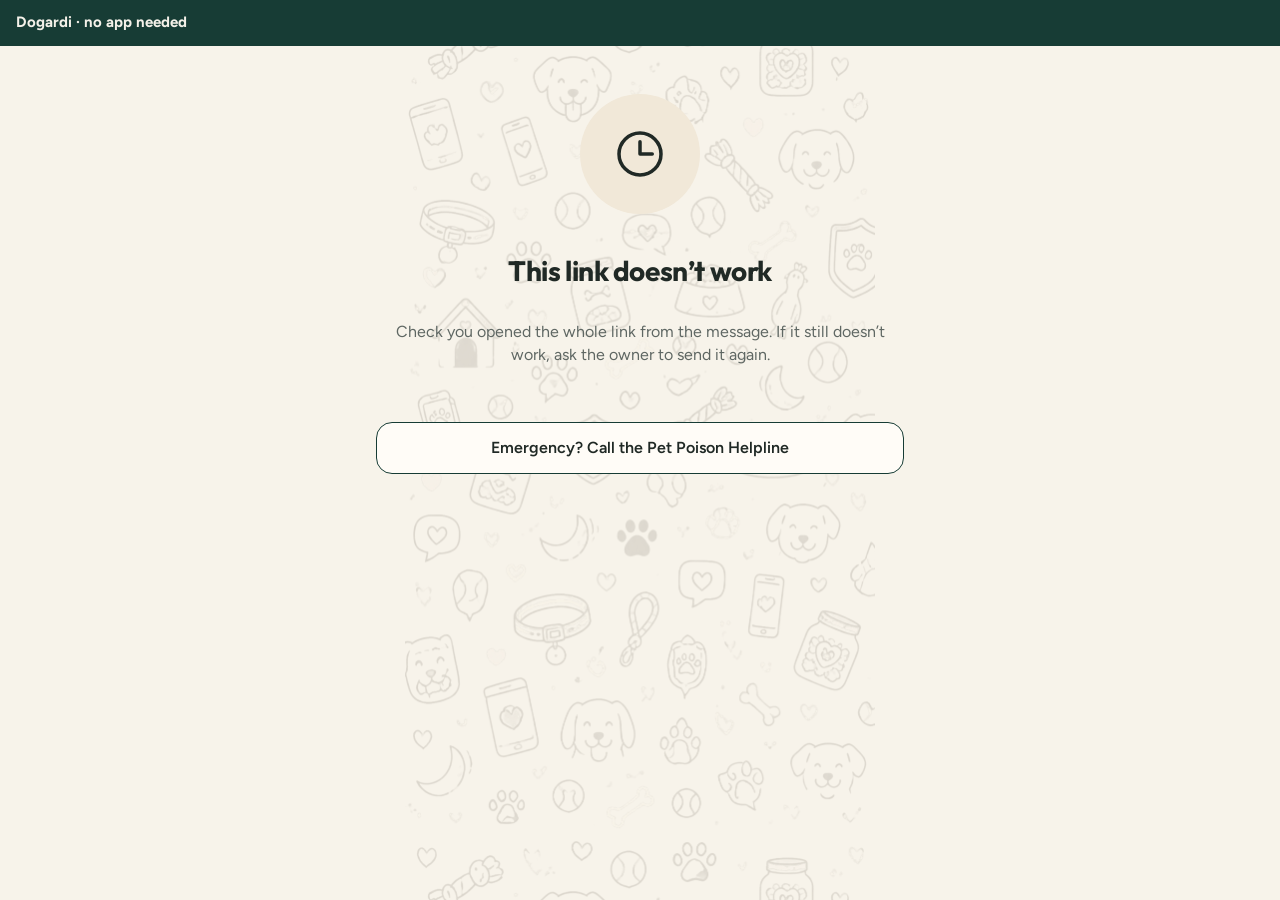
==== s/index.html @ 51e11c8e "Publish site" ====
<!doctype html>
<html lang="en">
<head>
  <meta charset="utf-8">
  <meta name="viewport" content="width=device-width, initial-scale=1, viewport-fit=cover">
  <meta name="robots" content="noindex">
  <meta name="referrer" content="no-referrer">
  <meta name="theme-color" content="#173C35">
  <title>Sitter link · Dogardi</title>
  <link rel="icon" href="mark.png">
  <link rel="preconnect" href="https://fonts.googleapis.com">
  <link rel="preconnect" href="https://fonts.gstatic.com" crossorigin>
  <link href="https://fonts.googleapis.com/css2?family=Figtree:wght@400;500;600;700&family=Outfit:wght@600;700&display=swap" rel="stylesheet">
  <link rel="stylesheet" href="theme.css">
  <link rel="stylesheet" href="sitter.css">
  <script src="sitter.js" defer></script>
</head>
<body>
  <header class="bar">
    <span id="shared-by">Dogardi · no app needed</span>
    <span class="expires" id="expires"></span>
  </header>

  <main id="page" aria-busy="true">
    <p class="muted center">Loading…</p>
  </main>

  <div class="toast" id="toast" role="status" aria-live="polite"></div>

  <footer class="footer" id="footer" hidden>
    <div class="inner">
      <a class="btn outline block" id="call-owner">Call</a>
      <button class="emergency block" data-emergency>Emergency</button>
    </div>
  </footer>
</body>
</html>
---- s/theme.css ----
/*
 * Soft Terrain colours for the sitter link page. These must match
 * src/theme/theme.ts (softTerrain) exactly; a test checks they do.
 * Change colours in theme.ts first, then copy them here.
 */
:root {
  --forest: #173C35;
  --forest-light: #22493F;
  --moss: #20332D;
  --bone: #F7F3EA;
  --cloud: #FFFCF7;
  --sage: #8FAF9D;
  --clay: #C9785B;
  --golden-oat: #D9B86C;
  --mist: #DCE8E5;
  --sand: #F1E8D8;
  --ink: #202925;
  --stone: #5F6763;
  --warm-white: #F4F1E9;
  --warm-line: #E6E0D5;
  --red: #9A3F33;
}
---- s/sitter.css ----
/* Sitter link page: same look as the app (Outfit headings, Figtree text, 24/16/12 corners). */
* { box-sizing: border-box; }

html, body { margin: 0; }

body {
  background: var(--bone) url('wallpaper.png') top center / 470px auto repeat-y;
  background-attachment: fixed;
  color: var(--ink);
  font: 400 16px/1.45 'Figtree', system-ui, sans-serif;
  -webkit-text-size-adjust: 100%;
  min-height: 100vh;
}

h1, h2 { font-family: 'Outfit', system-ui, sans-serif; letter-spacing: -0.015em; margin: 0; }
h1 { font-weight: 700; font-size: 28px; line-height: 34px; }
h2 { font-weight: 600; font-size: 19px; line-height: 24px; }

.bar {
  position: sticky; top: 0; z-index: 2;
  display: flex; justify-content: space-between; align-items: center; gap: 12px;
  background: var(--forest); color: var(--warm-white);
  padding: calc(env(safe-area-inset-top) + 12px) 16px 12px;
  font-weight: 700; font-size: 15px;
}
.bar .expires { color: var(--golden-oat); white-space: nowrap; }

main { max-width: 560px; margin: 0 auto; padding: 20px 16px 140px; display: grid; gap: 16px; }

.hello { display: flex; gap: 14px; align-items: center; }
.paw { width: 64px; height: 64px; flex: none; border-radius: 16px; background: var(--clay); display: grid; place-items: center; }
.muted { color: var(--stone); }

.label {
  font-weight: 700; font-size: 13px; letter-spacing: 0.06em; text-transform: uppercase;
  color: var(--stone); margin: 8px 0 -4px;
}

.card {
  background: var(--cloud); border-radius: 24px; padding: 18px;
  box-shadow: 0 0 0 1px rgba(32, 41, 37, 0.08);
}
.card.warm { background: var(--sand); }
.card.flush { padding: 0; }

.row { display: flex; align-items: center; gap: 12px; padding: 14px 18px; min-height: 64px; }
.row + .row { border-top: 1px solid var(--warm-line); }
.row .time { width: 76px; flex: none; color: var(--stone); font-weight: 600; font-size: 14px; }
.row { flex-wrap: wrap; }
.row .what { flex: 1; min-width: 0; display: grid; gap: 2px; }
.row .title { font-weight: 700; }
.row .sub { color: var(--stone); font-size: 14px; line-height: 18px; }
.row .ate { flex-basis: 100%; display: flex; flex-wrap: wrap; gap: 8px; padding-left: 88px; }
.badge { display: inline-block; vertical-align: 2px; background: var(--clay); color: var(--warm-white); border-radius: 999px; padding: 1px 8px; font-size: 12px; font-weight: 700; }
.photo { width: 64px; height: 64px; flex: none; border-radius: 16px; object-fit: cover; background: var(--sand); }
.center { text-align: center; }
.small-print { font-size: 14px; margin: -8px 0 0; }
.avoid { margin: 8px 0 0; }
.notes { margin: 8px 0 0; white-space: pre-line; }
.sheet .note { margin: -2px 0 4px; text-align: center; font-size: 14px; }
[hidden] { display: none !important; }

button, .btn {
  font: 600 16px/20px 'Figtree', system-ui, sans-serif;
  border-radius: 16px; min-height: 44px; padding: 0 18px;
  display: inline-flex; align-items: center; justify-content: center; gap: 8px;
  border: 1.5px solid transparent; cursor: pointer; text-decoration: none;
  -webkit-tap-highlight-color: transparent;
}
button:active, .btn:active { opacity: 0.85; }
.primary { background: var(--forest); color: var(--warm-white); border-color: var(--forest); }
.outline { background: var(--cloud); color: var(--ink); border-color: var(--forest); }
.emergency { background: var(--red); color: var(--warm-white); border-color: var(--red); }
.block { width: 100%; min-height: 52px; }
.small { min-height: 44px; padding: 0 16px; font-size: 14px; }

.done-tag {
  display: inline-flex; flex-direction: column; align-items: flex-end; text-align: right;
  background: var(--mist); color: var(--forest); border-radius: 12px;
  padding: 6px 12px; font-weight: 700; font-size: 13px;
}
.done-tag .by { font-weight: 500; font-size: 12px; }

.grid2 { display: grid; grid-template-columns: 1fr 1fr; gap: 8px; margin-top: 8px; }

.footer {
  position: fixed; left: 0; right: 0; bottom: 0; z-index: 2;
  background: var(--cloud); border-top: 1px solid var(--warm-line);
  padding: 12px 16px calc(env(safe-area-inset-bottom) + 12px);
}
.footer .inner { max-width: 560px; margin: 0 auto; display: grid; grid-template-columns: 1fr 1fr; gap: 8px; }

.toast {
  position: fixed; left: 16px; right: 16px; bottom: calc(env(safe-area-inset-bottom) + 92px); z-index: 3;
  max-width: 528px; margin: 0 auto;
  background: var(--moss); color: var(--warm-white); border-radius: 16px; padding: 12px 16px;
  font-weight: 600; opacity: 0; transform: translateY(8px); transition: opacity 0.2s, transform 0.2s;
}
.toast.show { opacity: 1; transform: none; }

/* Emergency sheet */
.sheet-bg { position: fixed; inset: 0; background: rgba(23, 60, 53, 0.45); z-index: 4; display: none; }
.sheet {
  position: fixed; left: 0; right: 0; bottom: 0; z-index: 5; display: none;
  background: var(--cloud); border-radius: 24px 24px 0 0; padding: 20px 16px calc(env(safe-area-inset-bottom) + 20px);
  max-width: 560px; margin: 0 auto; max-height: 88vh; overflow: auto;
  box-shadow: 0 -8px 30px rgba(0, 0, 0, 0.18);
}
.open .sheet-bg, .open .sheet { display: block; }
.sheet .stack { display: grid; gap: 8px; margin-top: 14px; }
.facts { margin: 14px 0 0; padding: 0; list-style: none; }
.facts li { padding: 8px 0; border-top: 1px solid var(--warm-line); }
.facts b { display: block; font-size: 13px; color: var(--stone); font-weight: 700; }

/* Expired page */
.expired { text-align: center; padding-top: 48px; }
.expired .clock { width: 120px; height: 120px; border-radius: 60px; background: var(--sand); display: grid; place-items: center; margin: 0 auto 24px; }
.expired .stack { display: grid; gap: 12px; margin-top: 24px; }
.expired .login { margin-top: 48px; color: var(--stone); }
.expired .login a { color: var(--forest); font-weight: 700; text-decoration: none; }

@media (max-width: 380px) {
  .row .time { width: 64px; }
  .row .ate { padding-left: 0; }
}

@media (prefers-reduced-motion: reduce) { .toast { transition: none; } }
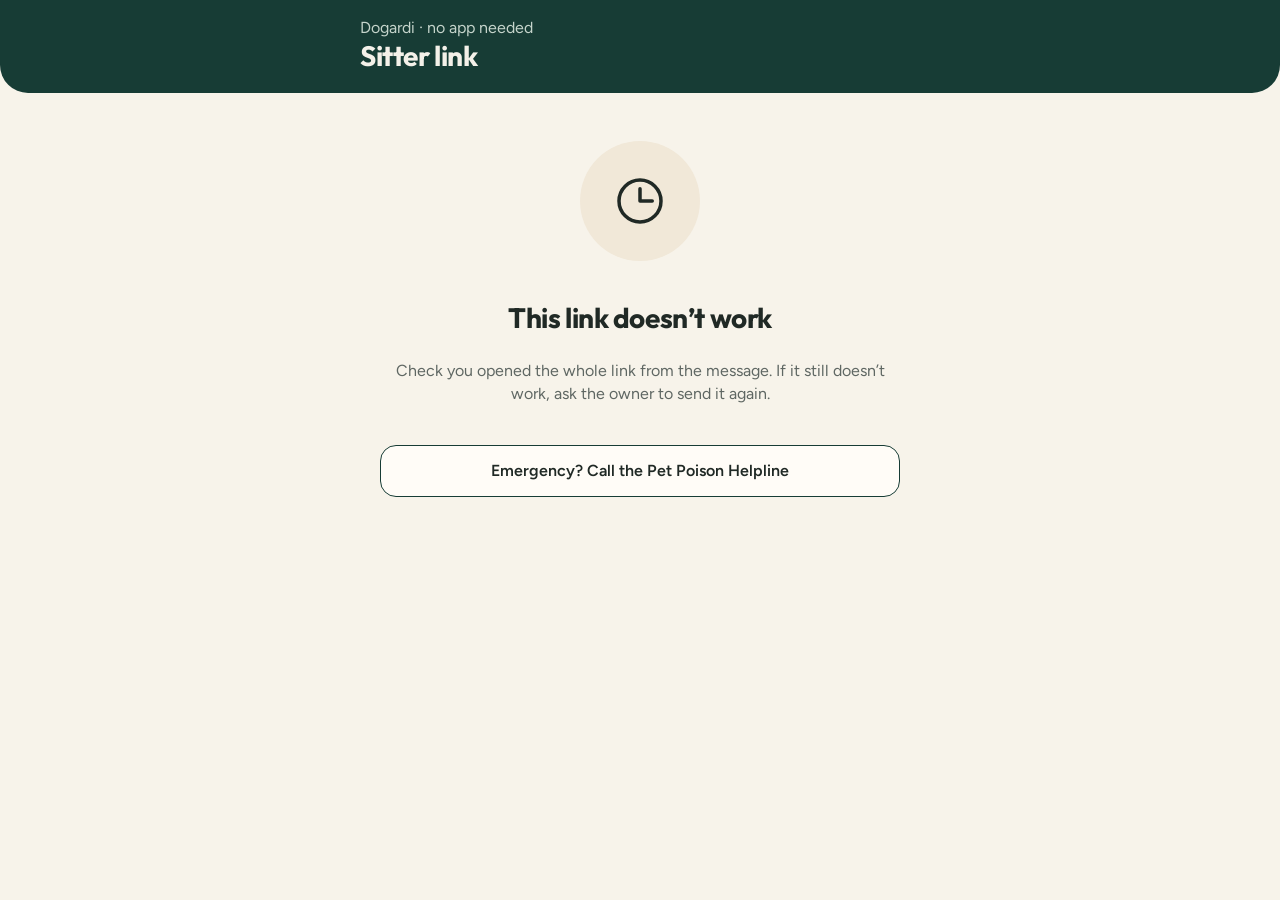
==== commit 001b8973: "Publish site" ====
--- a/s/index.html
+++ b/s/index.html
@@ -16,9 +16,14 @@
   <script src="sitter.js" defer></script>
 </head>
 <body>
-  <header class="bar">
-    <span id="shared-by">Dogardi · no app needed</span>
-    <span class="expires" id="expires"></span>
+  <!-- The same Forest header band as the app's Home (filled in by sitter.js). -->
+  <header class="band" id="band">
+    <div class="band-row">
+      <div class="band-text">
+        <p class="eyebrow">Dogardi · no app needed</p>
+        <h1 class="band-title">Sitter link</h1>
+      </div>
+    </div>
   </header>
 
   <main id="page" aria-busy="true">
--- a/s/sitter.css
+++ b/s/sitter.css
@@ -1,11 +1,21 @@
-/* Sitter link page: same look as the app (Outfit headings, Figtree text, 24/16/12 corners). */
+/* Sitter link page: same look as the app's Home (Outfit headings, Figtree text, 24/16/12 corners, plain Bone). */
 * { box-sizing: border-box; }
+
+/* Shades the app derives from Soft Terrain (src/theme/theme.ts → derived), for Today's tasks. */
+:root {
+  --frame-muted: #C5D4CB;   /* secondary text on Forest */
+  --moss-tile: #2B4039;     /* empty progress bar */
+  --clay-tint: #EFD3C8;     /* medication chip, "Didn't eat" */
+  --clay-text: #93462D;
+  --clay-on-dark: #EBA386;  /* "Overdue" on Forest */
+  --sage-tint: #D8E0D3;     /* "Ate it all" */
+  --oat-tint: #F3E6C4;      /* "Ate some" */
+}
 
 html, body { margin: 0; }
 
 body {
-  background: var(--bone) url('wallpaper.png') top center / 470px auto repeat-y;
-  background-attachment: fixed;
+  background: var(--bone);
   color: var(--ink);
   font: 400 16px/1.45 'Figtree', system-ui, sans-serif;
   -webkit-text-size-adjust: 100%;
@@ -15,50 +25,63 @@
 h1, h2 { font-family: 'Outfit', system-ui, sans-serif; letter-spacing: -0.015em; margin: 0; }
 h1 { font-weight: 700; font-size: 28px; line-height: 34px; }
 h2 { font-weight: 600; font-size: 19px; line-height: 24px; }
+p { margin: 0; }
 
-.bar {
-  position: sticky; top: 0; z-index: 2;
-  display: flex; justify-content: space-between; align-items: center; gap: 12px;
+/* --- Header band (Home's): photo, "Hi Priya!", "Ace's day", Emergency ------- */
+.band {
   background: var(--forest); color: var(--warm-white);
-  padding: calc(env(safe-area-inset-top) + 12px) 16px 12px;
-  font-weight: 700; font-size: 15px;
+  border-radius: 0 0 28px 28px;
+  padding: calc(env(safe-area-inset-top) + 16px) 20px 20px;
 }
-.bar .expires { color: var(--golden-oat); white-space: nowrap; }
+.band-row { max-width: 560px; margin: 0 auto; display: flex; align-items: center; gap: 12px; min-height: 56px; }
+.band-text { flex: 1; min-width: 0; }
+.eyebrow { color: var(--frame-muted); font-size: 16px; line-height: 23px; white-space: nowrap; overflow: hidden; text-overflow: ellipsis; }
+.band-title { font-size: 28px; line-height: 34px; overflow-wrap: anywhere; }
+.band-meta { max-width: 560px; margin: 10px auto 0; color: var(--golden-oat); font-weight: 600; font-size: 14px; line-height: 20px; }
+.avatar {
+  width: 60px; height: 60px; flex: none; border-radius: 50%;
+  box-shadow: 0 0 0 2px var(--golden-oat); object-fit: cover;
+  background: var(--forest-light); color: var(--warm-white); display: grid; place-items: center;
+}
+.icon-btn {
+  width: 44px; height: 44px; min-height: 44px; padding: 0; flex: none; border-radius: 12px;
+  background: var(--red); border-color: var(--red); color: var(--warm-white);
+}
 
-main { max-width: 560px; margin: 0 auto; padding: 20px 16px 140px; display: grid; gap: 16px; }
+main { max-width: 560px; margin: 0 auto; padding: 20px 20px 140px; display: grid; gap: 16px; }
 
-.hello { display: flex; gap: 14px; align-items: center; }
-.paw { width: 64px; height: 64px; flex: none; border-radius: 16px; background: var(--clay); display: grid; place-items: center; }
 .muted { color: var(--stone); }
-
-.label {
-  font-weight: 700; font-size: 13px; letter-spacing: 0.06em; text-transform: uppercase;
-  color: var(--stone); margin: 8px 0 -4px;
-}
 
 .card {
   background: var(--cloud); border-radius: 24px; padding: 18px;
   box-shadow: 0 0 0 1px rgba(32, 41, 37, 0.08);
 }
 .card.warm { background: var(--sand); }
-.card.flush { padding: 0; }
 
-.row { display: flex; align-items: center; gap: 12px; padding: 14px 18px; min-height: 64px; }
-.row + .row { border-top: 1px solid var(--warm-line); }
-.row .time { width: 76px; flex: none; color: var(--stone); font-weight: 600; font-size: 14px; }
-.row { flex-wrap: wrap; }
-.row .what { flex: 1; min-width: 0; display: grid; gap: 2px; }
-.row .title { font-weight: 700; }
-.row .sub { color: var(--stone); font-size: 14px; line-height: 18px; }
-.row .ate { flex-basis: 100%; display: flex; flex-wrap: wrap; gap: 8px; padding-left: 88px; }
-.badge { display: inline-block; vertical-align: 2px; background: var(--clay); color: var(--warm-white); border-radius: 999px; padding: 1px 8px; font-size: 12px; font-weight: 700; }
-.photo { width: 64px; height: 64px; flex: none; border-radius: 16px; object-fit: cover; background: var(--sand); }
-.center { text-align: center; }
-.small-print { font-size: 14px; margin: -8px 0 0; }
-.avoid { margin: 8px 0 0; }
-.notes { margin: 8px 0 0; white-space: pre-line; }
-.sheet .note { margin: -2px 0 4px; text-align: center; font-size: 14px; }
-[hidden] { display: none !important; }
+/* --- Today's tasks (Home's card, exactly) ---------------------------------- */
+.tasks { background: var(--forest); color: var(--warm-white); border-radius: 24px; padding: 18px; }
+.tasks-head { display: flex; align-items: center; justify-content: space-between; gap: 12px; }
+.tasks-head h2 { color: var(--warm-white); }
+.tasks-head .count { font-weight: 600; font-size: 16px; line-height: 23px; white-space: nowrap; }
+.track { height: 8px; border-radius: 4px; overflow: hidden; background: var(--moss-tile); margin: 12px 0 16px; }
+.track .fill { height: 100%; width: 0; border-radius: 4px; background: var(--golden-oat); }
+
+/* Rows sit in the normal flow; the list's height is held while they move, then eases to the new size. */
+.list { position: relative; display: flex; flex-direction: column; gap: 12px; }
+.list.sizing { transition: height 0.3s cubic-bezier(0.33, 1, 0.68, 1); }
+.line {
+  position: relative; overflow: hidden; transform-origin: top center;
+  display: flex; align-items: center; gap: 12px; min-height: 64px;
+  background: var(--forest-light); border-radius: 16px; padding: 12px 12px 12px 16px;
+}
+.line .important { position: absolute; left: 0; top: 0; bottom: 0; width: 5px; background: var(--red); }
+.chip { width: 36px; height: 36px; flex: none; border-radius: 12px; display: grid; place-items: center; background: var(--sage); color: var(--forest); }
+.chip.meds { background: var(--clay-tint); color: var(--clay-text); }
+.line .what { flex: 1; min-width: 0; display: grid; }
+.line .title { font-weight: 700; font-size: 16px; line-height: 22px; }
+.line .sub, .line .time { font-size: 14px; line-height: 20px; color: var(--frame-muted); }
+.line .time.next { color: var(--golden-oat); font-weight: 600; }
+.line .time.overdue { color: var(--clay-on-dark); font-weight: 600; }
 
 button, .btn {
   font: 600 16px/20px 'Figtree', system-ui, sans-serif;
@@ -68,20 +91,50 @@
   -webkit-tap-highlight-color: transparent;
 }
 button:active, .btn:active { opacity: 0.85; }
+button:disabled { cursor: default; }
+.log { flex: none; min-height: 44px; padding: 0 12px; }
+.log.highlight { background: var(--golden-oat); border-color: var(--golden-oat); color: var(--ink); }
+.log.quiet { background: transparent; border-color: var(--golden-oat); color: var(--golden-oat); }
+
+/* The burst: 10 dots from the task's centre. */
+.burst { position: absolute; left: 50%; width: 0; height: 0; pointer-events: none; z-index: 1; }
+.dot { position: absolute; width: 10px; height: 10px; margin: -5px 0 0 -5px; border-radius: 5px; }
+
+.all-done { display: grid; justify-items: center; gap: 8px; padding: 12px 0; text-align: center; }
+.all-done .tick { width: 52px; height: 52px; border-radius: 26px; background: var(--golden-oat); color: var(--ink); display: grid; place-items: center; margin-bottom: 8px; }
+.all-done h3 { margin: 0; font: 600 22px/28px 'Outfit', system-ui, sans-serif; letter-spacing: -0.015em; }
+.all-done p { color: var(--frame-muted); }
+.empty-day { color: var(--frame-muted); }
+
+.note { display: flex; align-items: center; gap: 6px; margin-top: 16px; font-weight: 600; font-size: 14px; line-height: 20px; animation: fade-in 0.2s; }
+.note svg { color: var(--golden-oat); flex: none; }
+@keyframes fade-in { from { opacity: 0; } }
+
+.completed { margin-top: 8px; }
+.completed-toggle {
+  background: none; border: 0; padding: 6px 0; min-height: 32px; border-radius: 0;
+  color: var(--golden-oat); font-size: 14px; gap: 4px;
+}
+.completed-toggle svg { transition: transform 0.22s cubic-bezier(0.33, 1, 0.68, 1); }
+.completed-toggle[aria-expanded="true"] svg { transform: rotate(180deg); }
+.completed-list { display: grid; gap: 8px; }
+.done-row { display: flex; align-items: center; gap: 12px; min-height: 52px; padding: 4px 0; }
+.done-row .tick { width: 24px; height: 24px; flex: none; border-radius: 12px; background: var(--golden-oat); color: var(--ink); display: grid; place-items: center; }
+.done-row .title { font-weight: 700; line-height: 22px; }
+.done-row .by { color: var(--frame-muted); font-size: 14px; line-height: 20px; }
+
+/* --- The rest of the page --------------------------------------------------- */
+.center { text-align: center; }
+.small-print { font-size: 14px; margin: -6px 0 0; }
+.avoid { margin: 8px 0 0; }
+.notes { margin: 8px 0 0; white-space: pre-line; }
+.sheet .note-under { margin: -2px 0 4px; text-align: center; font-size: 14px; }
+[hidden] { display: none !important; }
+
 .primary { background: var(--forest); color: var(--warm-white); border-color: var(--forest); }
 .outline { background: var(--cloud); color: var(--ink); border-color: var(--forest); }
 .emergency { background: var(--red); color: var(--warm-white); border-color: var(--red); }
 .block { width: 100%; min-height: 52px; }
-.small { min-height: 44px; padding: 0 16px; font-size: 14px; }
-
-.done-tag {
-  display: inline-flex; flex-direction: column; align-items: flex-end; text-align: right;
-  background: var(--mist); color: var(--forest); border-radius: 12px;
-  padding: 6px 12px; font-weight: 700; font-size: 13px;
-}
-.done-tag .by { font-weight: 500; font-size: 12px; }
-
-.grid2 { display: grid; grid-template-columns: 1fr 1fr; gap: 8px; margin-top: 8px; }
 
 .footer {
   position: fixed; left: 0; right: 0; bottom: 0; z-index: 2;
@@ -95,10 +148,11 @@
   max-width: 528px; margin: 0 auto;
   background: var(--moss); color: var(--warm-white); border-radius: 16px; padding: 12px 16px;
   font-weight: 600; opacity: 0; transform: translateY(8px); transition: opacity 0.2s, transform 0.2s;
+  pointer-events: none;
 }
 .toast.show { opacity: 1; transform: none; }
 
-/* Emergency sheet */
+/* Sheets: Emergency mode, and "Log Breakfast" (how much they ate) */
 .sheet-bg { position: fixed; inset: 0; background: rgba(23, 60, 53, 0.45); z-index: 4; display: none; }
 .sheet {
   position: fixed; left: 0; right: 0; bottom: 0; z-index: 5; display: none;
@@ -106,8 +160,14 @@
   max-width: 560px; margin: 0 auto; max-height: 88vh; overflow: auto;
   box-shadow: 0 -8px 30px rgba(0, 0, 0, 0.18);
 }
-.open .sheet-bg, .open .sheet { display: block; }
+.sheet.open { display: block; }
+.sheet-bg.open { display: block; }
 .sheet .stack { display: grid; gap: 8px; margin-top: 14px; }
+.ate-choices { display: grid; gap: 12px; margin-top: 16px; }
+.ate-choice { min-height: 56px; width: 100%; }
+.ate-choice.all { background: var(--sage-tint); color: var(--forest); }
+.ate-choice.some { background: var(--oat-tint); color: var(--ink); }
+.ate-choice.none { background: var(--clay-tint); color: var(--clay-text); }
 .facts { margin: 14px 0 0; padding: 0; list-style: none; }
 .facts li { padding: 8px 0; border-top: 1px solid var(--warm-line); }
 .facts b { display: block; font-size: 13px; color: var(--stone); font-weight: 700; }
@@ -116,12 +176,10 @@
 .expired { text-align: center; padding-top: 48px; }
 .expired .clock { width: 120px; height: 120px; border-radius: 60px; background: var(--sand); display: grid; place-items: center; margin: 0 auto 24px; }
 .expired .stack { display: grid; gap: 12px; margin-top: 24px; }
-.expired .login { margin-top: 48px; color: var(--stone); }
-.expired .login a { color: var(--forest); font-weight: 700; text-decoration: none; }
 
-@media (max-width: 380px) {
-  .row .time { width: 64px; }
-  .row .ate { padding-left: 0; }
+@media (max-width: 360px) {
+  .band, main { padding-left: 16px; padding-right: 16px; }
+  .tasks { padding: 14px; }
 }
 
-@media (prefers-reduced-motion: reduce) { .toast { transition: none; } }
+@media (prefers-reduced-motion: reduce) { .toast, .list.sizing, .completed-toggle svg { transition: none; } }
